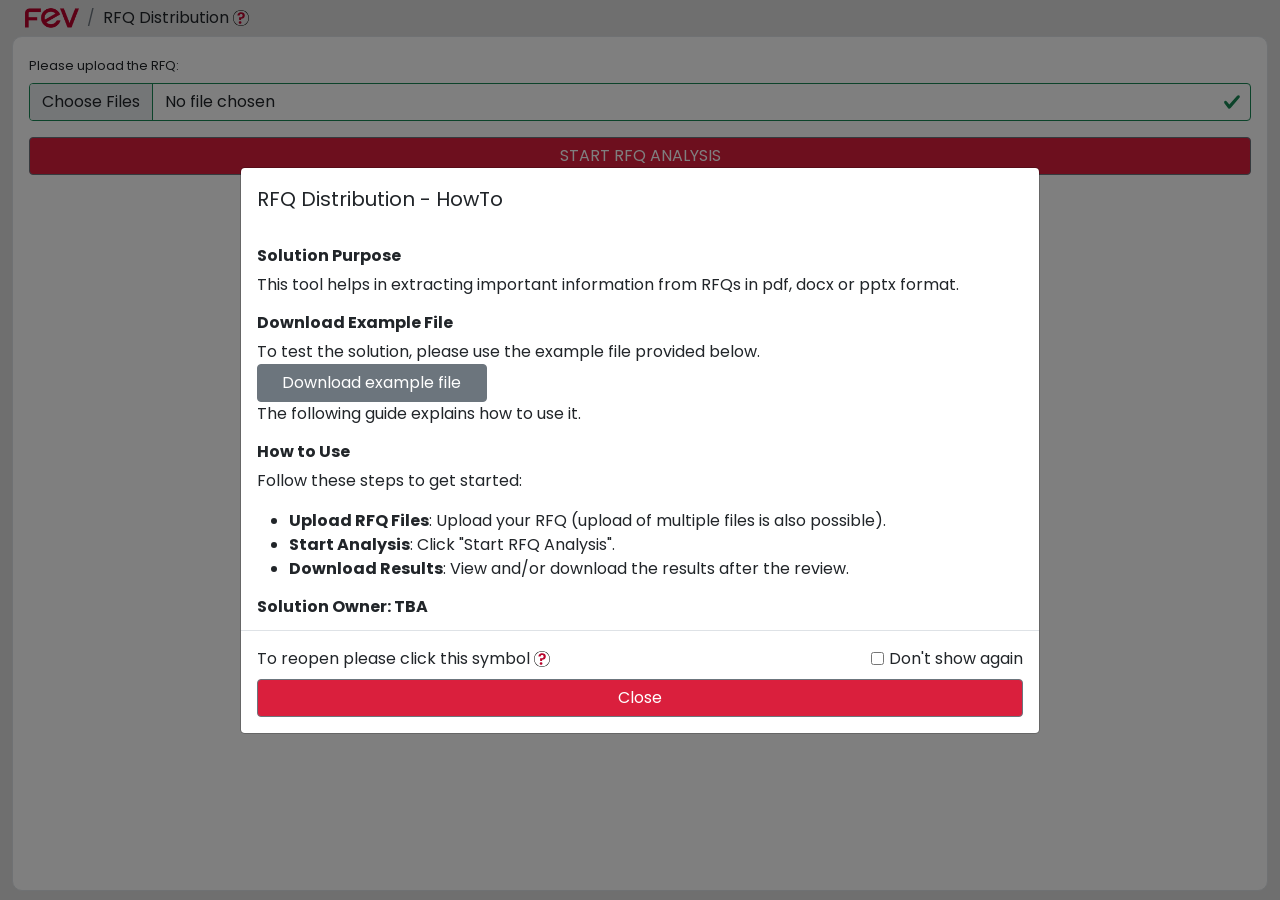
==== static/index.html @ c699dd6e "Rename RFQ HTML and update breadcrumb" ====
<!DOCTYPE html>
<html lang="en-US">
<head>
    <meta charset="UTF-8">
    <title>RFQ Distribution</title>
    <meta name="viewport" content="width=device-width, initial-scale=1">
    <link rel="icon" href="/static/img/FEVfavicon.svg" type="image/svg+xml">
    <link href="/static/css/styleSheetFEV.css" rel="stylesheet" type="text/css">
    <link href="/static/css/bootstrap.min.css" rel="stylesheet" type="text/css">
    <link href="/static/css/LandingPageStyle.css" rel="stylesheet" type="text/css">
    <link href="/static/css/fonts.css" rel="stylesheet" type="text/css">
    <script src="/static/js/libs/socket.io.min.js"></script>
    <script src="/static/js/cookieManagement.js"></script>
    <script src="/static/js/init-style.js"></script>
    <script src="/static/js/adjustHeight.js"></script>
</head>
<body style="background-color:rgba(200, 200, 200, 0.575); height: 100vh; display: flex; flex-direction: column; font-family: 'Poppins', sans-serif;">
<div class="container-fluid d-flex flex-column align-items-stretch" style="height: 100%;">
    <div id="heading" class="row" style="height: 4%; min-height: 35px; max-height: 55px;">
        <div class="col d-flex justify-content-start align-items-center" style="height: 100%; margin-left: 1%;">
            <nav aria-label="breadcrumb">
                <ol class="breadcrumb mb-0">
                    <li class="breadcrumb-item">
                        <img src="/static/img/FEVicon.svg" alt="Home" class="img-fluid" style="max-height: 24px; width: auto;">
                    </li>
                    <li class="breadcrumb-item active" style="color: rgb(33, 37, 41);" aria-current="page">RFQ Distribution
                        <span tabindex="0" class="modal-icon" data-bs-toggle="modal" data-bs-target="#helpModal">
                            <img src="/static/img/Help.svg" alt="Help" class="img-fluid" style="max-height: 16px; width: auto;">
                        </span>
                    </li>
                </ol>
            </nav>
        </div>
        <div class="col d-flex justify-content-end align-items-center" style="height: 100%; margin-right: 1%;">
        </div>
    </div>
    <div id="application" class="border" style="height: 95%; border-radius:10px; overflow: auto; border: 1px solid grey; background-color: #ffffff;">
        <div class="modal" id="loading" style="display:none;">
            <div class="d-flex justify-content-center align-items-center" style="height:100vh;"></div>
        </div>
        <div id="content-container" style="max-height: 90vh; overflow-y: auto;">
            <div class="modal-body" style="padding-bottom: 0%;">
                <form id="rfq-form" class="was-validated">
                    <div class="form-group mb-2">
                        <label for="file-input" class="form-label">Please upload the RFQ:</label>
                        <input class="form-control" type="file" id="file-input" accept=".pdf, .pptx, .docx" multiple>
                        <ul id="file-list" style="list-style-type: none; padding-left: 0; margin-top: 10px;"></ul>
                    </div>
                    <input type="hidden" name="action" value="analysis">
                    <div class="form-text mt-2" style="color: rgb(218,31,61);"></div>
                    <div class="form-group mb-2" style="padding-top: 0%;">
                        <div class="col" style="display:flex; justify-content: flex-end;">
                            <button id="btn-hl" class="btn btn-secondary" type="submit">START RFQ ANALYSIS</button>
                        </div>
                    </div>
                </form>
            </div>
        </div>
    </div>
</div>

<!-- How-To Modal -->
<div class="modal fade" id="helpModal" tabindex="-1" aria-hidden="true">
    <div class="modal-dialog modal-dialog-centered modal-lg">
        <div class="modal-content">
            <div class="modal-header" style="border-bottom: none;">
                <h5 class="modal-title">RFQ Distribution - HowTo</h5>
            </div>
            <div class="modal-body" style="max-height: 400px; overflow-y: auto;">
                <h6><b>Solution Purpose</b></h6>
                <p>This tool helps in extracting important information from RFQs in pdf, docx or pptx format.</p>
                <h6><b>Download Example File</b></h6>
                <p style="margin-bottom: 0;">To test the solution, please use the example file provided below.</p>
                <div style="display: flex; flex-direction: column; align-items: flex-start; margin-top: 0;">
                    <a href="#" onclick="downloadFile(event, '/static/example_files/RFQ Distribution Example File.docx')" class="btn btn-secondary" style="width: 30%;">
                        <i class="bi bi-download"></i> Download example file
                    </a>
                </div>
                <p style="margin-top: 0;">The following guide explains how to use it.</p>
                <h6><b>How to Use</b></h6>
                <p>Follow these steps to get started:</p>
                <ul>
                    <li><b>Upload RFQ Files</b>: Upload your RFQ (upload of multiple files is also possible).</li>
                    <li><b>Start Analysis</b>: Click "Start RFQ Analysis".</li>
                    <li><b>Download Results</b>: View and/or download the results after the review.</li>
                </ul>
                <h6><b>Solution Owner: TBA</b></h6>
            </div>
            <div class="modal-footer">
                <div style="display: flex; align-items: center;">
                    <span>To reopen please click this symbol&nbsp;</span>
                    <img src="/static/img/Help.svg" alt="Help" class="img-fluid" style="max-height: 16px; width: auto; margin-right: 5px;">
                </div>
                <div style="display: flex; align-items: center; margin-left: auto;">
                    <input type="checkbox" id="dontShowAgain" style="margin-right: 5px;" />
                    <label for="dontShowAgain">Don't show again</label>
                </div>
                <button type="button" class="btn btn-secondary" id="closehowtoModal" data-bs-dismiss="modal">Close</button>
            </div>
        </div>
    </div>
</div>

<script type="text/javascript" charset="utf8" src="/static/js/libs/bootstrap.bundle.min.js"></script>
<script src="/static/js/howtoModal.js"></script>
<script>
document.addEventListener("DOMContentLoaded", function() {
    var rfqForm = document.getElementById("rfq-form");
    var loading = document.getElementById('loading');
    var fileInput = document.getElementById('file-input');
    var fileList = document.getElementById('file-list');
    var filesArray = [];

    if (rfqForm) {
        rfqForm.addEventListener("submit", function(e) {
            e.preventDefault();

            if (filesArray.length === 0) {
                alert("Please select at least one file.");
                return;
            }

            var formData = new FormData();
            formData.append('action', 'analysis');

            for (var i = 0; i < filesArray.length; i++) {
                formData.append('files', filesArray[i]);
            }

            loading.style.display = 'block';

            var xhr = new XMLHttpRequest();
            // Send the RFQ files to the n8n workflow instead of the Flask route
            xhr.open('POST', 'https://<n8n-host>/webhook/rfq', true);

            xhr.onreadystatechange = function() {
                if (xhr.readyState === XMLHttpRequest.DONE) {
                    if (xhr.status === 200) {
                        var response = JSON.parse(xhr.responseText);
                        var resultHtml = response.result_html || response.html || response.data;
                        if (resultHtml) {
                            var tempDiv = document.createElement('div');
                            tempDiv.innerHTML = resultHtml;
                            var newContent = tempDiv.querySelector('#content-container').innerHTML;
                            var contentContainer = document.getElementById('content-container');
                            contentContainer.innerHTML = newContent;
                        }
                        if (loading) loading.style.display = 'none';
                    } else {
                        alert('An error occurred during the request.');
                        if (loading) loading.style.display = 'none';
                    }
                }
            };

            xhr.send(formData);
        });
    }

    fileInput.addEventListener('change', function() {
        var newFiles = Array.from(fileInput.files);

        newFiles.forEach(function(file) {
            if (!filesArray.some(f => f.name === file.name && f.lastModified === file.lastModified)) {
                filesArray.push(file);
            } else {
                alert('File "' + file.name + '" is already selected.');
            }
        });

        updateFileList();
        fileInput.value = '';
    });

    function updateFileList() {
        fileList.innerHTML = '';
        filesArray.forEach(function(file, index) {
            var li = document.createElement('li');
            li.style.display = 'flex';
            li.style.alignItems = 'center';
            li.style.marginBottom = '5px';

            var fileNameSpan = document.createElement('span');
            fileNameSpan.textContent = file.name;
            fileNameSpan.style.flexGrow = '1';

            var removeButton = document.createElement('button');
            removeButton.textContent = 'Remove';
            removeButton.className = 'btn btn-danger btn-sm';
            removeButton.style.marginLeft = '10px';

            removeButton.addEventListener('click', function() {
                filesArray.splice(index, 1);
                updateFileList();
            });

            li.appendChild(fileNameSpan);
            li.appendChild(removeButton);
            fileList.appendChild(li);
        });
    }
});
</script>
</body>
</html>
---- static/css/styleSheetFEV.css ----
/* color definition */
:root{
    --fevred: #B9052D; 
}


/* Loading Button */
div#loading {
    display:    none;
    position:   fixed;
    z-index:    1000;
    top:        0;
    left:       0;
    height:     100%;
    width:      100%;
    background: rgba( 255, 255, 255, .8 )
    url('../img/spinner_FEV.gif')
    50% 50%
    no-repeat;
    background-size: 100px 100px;
    }

div#loading .status-message {
    position: absolute;
    top: 60%;
    width: 100%;
    text-align: center;
    font-size: 18px;
    color: #333;
}

/* Customize the stepper circle color when active */
.bs-stepper .step.active .bs-stepper-circle {
    background-color: rgb(218,31,61); /* Active color */
    color: #fff; /* Text color */
}

#statusMessages {
    margin-top: 10px;
    color: #333;
}
.btn:active {
    box-shadow: 0 0 10px 5px rgba(0, 0, 0, 0.5); /* Adjust the shadow color and size as needed */
}
.btn-secondary{
    font-size: 100%;
    width: 100%; 
    height: 100%;
    background-color: rgba(130,130,130,1);
    color: rgba(220,220,220,1);
}
.btn-primary{
    font-size: 100%;
    width: 100%; 
    height: 100%;
    background-color: rgba(218,31,61,1);
    color: rgba(220,220,220,1);
    border-color: black;
}
.btn-primary:hover{
    background-color: rgba(236,118,137,1);
    border-color: black;
}
.btn-primary:focus{
    background-color: rgba(236,118,137,1);
    border-color: black;
}
.btn-primary:disabled{
    background-color: rgb(130,130,130);
    border-color: black;
}
.btn-grey{
    background-color: rgba(240, 240, 240, 1);
    color: rgba(60, 60, 60, 1);
    border-color: black;
    box-shadow: 0.7vh 0.7vh 0.7vh rgb(0 0 0 / 50%);
    border-width: 0.3vh;
    border-radius: 0.5vh;
}
.btn-grey:hover{
    background-color: rgba(220, 220, 220, 1);
    border-color: black;
}
.btn-grey:focus{
    background-color: rgba(210, 210, 210, 1);
    box-shadow: 0.7vh 0.7vh 0.7vh rgb(0 0 0 / 50%);
    border-color: black;
}
.btn-grey:disabled{
    background-color: rgb(210,210,210);
    border-color: black;
}
.btn-icon{
    height: 55%;
    width: 100%; 
    display: flex; 
    align-items: center;
    justify-content: center;
}

#download_button_reviewed{
    background-color: rgba(218,31,61,1);
    border-color: black;
}

#download_button_reviewed:hover{
    background-color: rgb(236,118,137);
}

#closehowtoModal{
    background-color: rgb(218,31,61);
}

#closehowtoModal:hover{
    background-color: rgb(236,118,137);
}

#btn-hl{
    background-color: rgb(218,31,61);
}
#btn-hl:hover{
    background-color: rgb(236,118,137);
}

.nav-link{
    color: rgba(255,255,255,1) !important;
}

#login_batch{
    color: white;
    text-decoration: none;
}

.table{
    font-size:1.2rem
}

.tr{
    font-size:1.2rem
}
.td{
    font-size:1.2rem
}

.form-label{
    font-size: 0.8rem;
    margin-bottom: .2rem;
}

.tooltip-inner {
    background-color: #f8f9fa;  /* Light background for the tooltip */
    color: #343a40;  /* Dark text for readability */
    font-size: 14px;  /* Adjust font size */
    padding: 10px;  /* Add padding for a better appearance */
    border-radius: 8px;  /* Rounded corners */
    border: 1px solid #343a40;  /* Optional border */
}

.tooltip-arrow {
    border-top-color: #f8f9fa;  /* Match the arrow color with the tooltip background */
}

/* Adjust the modal backdrop opacity */
.modal-backdrop.show {
    opacity: 0.4;
}

/* Customize the modal dialog */
.custom-modal-dialog {
    max-width: 80%;
}

/* Customize the modal content */
.custom-modal-content {
    background-color: #fefefe;
    border: 1px solid #888;
    padding: 20px;
    position: relative;
}

/* Style the close button */
.custom-close {
    color: #aaa;
    position: absolute;
    top: 10px;
    right: 20px;
    font-size: 28px;
    font-weight: bold;
    cursor: pointer;
    background: none;
    border: none;
    outline: none; /* Remove focus outline */
}

.custom-close:hover,
.custom-close:focus,
.custom-close:active {
    color: black;
    text-decoration: none;
    cursor: pointer;
    background-color: transparent; /* Remove blue background on hover */
    outline: none; /* Remove blue outline */
    box-shadow: none; /* Remove any box-shadow */
}

/* Remove blue background on focus and active states for the close button */
.btn-close.custom-close:focus,
.btn-close.custom-close:active {
    box-shadow: none;
    outline: none;
    background-color: transparent;
}
---- static/css/LandingPageStyle.css ----
.custom-row {
    position: relative;
    top: -5%;
    height: 45%;
    }

    .overlap-container {
        position: relative;
        top: -5%;
        height: 40%;
        width: 70%; 
        margin: 0 auto;
        /* display: flex; */
        justify-content: center;
        align-items: center;
    }

    .button-round-generic {
        background-color: rgb(185, 5, 45);
        width: auto;
        height: 100%;
        aspect-ratio: 1;
        display: flex;
        align-items: center;
        justify-content: center;
        border-radius: 100%;
        background-position: center;
        background-repeat: no-repeat;
    }

    
    .button-square-generic {
        background-color: rgb(185, 5, 45);
        width: auto;
        height: 100%;
        aspect-ratio: 1;
        display: flex;
        align-items: center;
        justify-content: center;
        border-radius: 10%;
        background-position: center;
        background-repeat: no-repeat;
    }


    .grid-container {
        display: grid;
        grid-template-columns: repeat(3, 1fr);
        gap: 10px;
        justify-items: center;
        text-align: center;
    }

    .grid-item {
        display: grid;
        grid-template-columns: 1fr; /* Single column layout */
        grid-template-rows: 1.5fr 0.5fr 1fr; /* Button gets 2fr, headline and text get 1fr each */
        gap: 2px; /* Space between elements */
        justify-items: center; /* Center items horizontally */
        text-align: center; /* Center text */
    }
---- static/css/fonts.css ----
@font-face {
    font-family: 'Poppins';
    src: url('../font/poppins/Poppins-Regular.ttf') format('truetype');
    font-weight: normal;
    font-style: normal;
}
@font-face {
    font-family: 'Poppins';
    src: url('../font/poppins/Poppins-Bold.ttf') format('truetype');
    font-weight: bold;
    font-style: normal;
}
@font-face {
    font-family: 'Poppins';
    src: url('../font/poppins/Poppins-Italic.ttf') format('truetype');
    font-weight: normal;
    font-style: italic;
}
@font-face {
    font-family: 'Poppins';
    src: url('../font/poppins/Poppins-BoldItalic.ttf') format('truetype');
    font-weight: bold;
    font-style: italic;
}
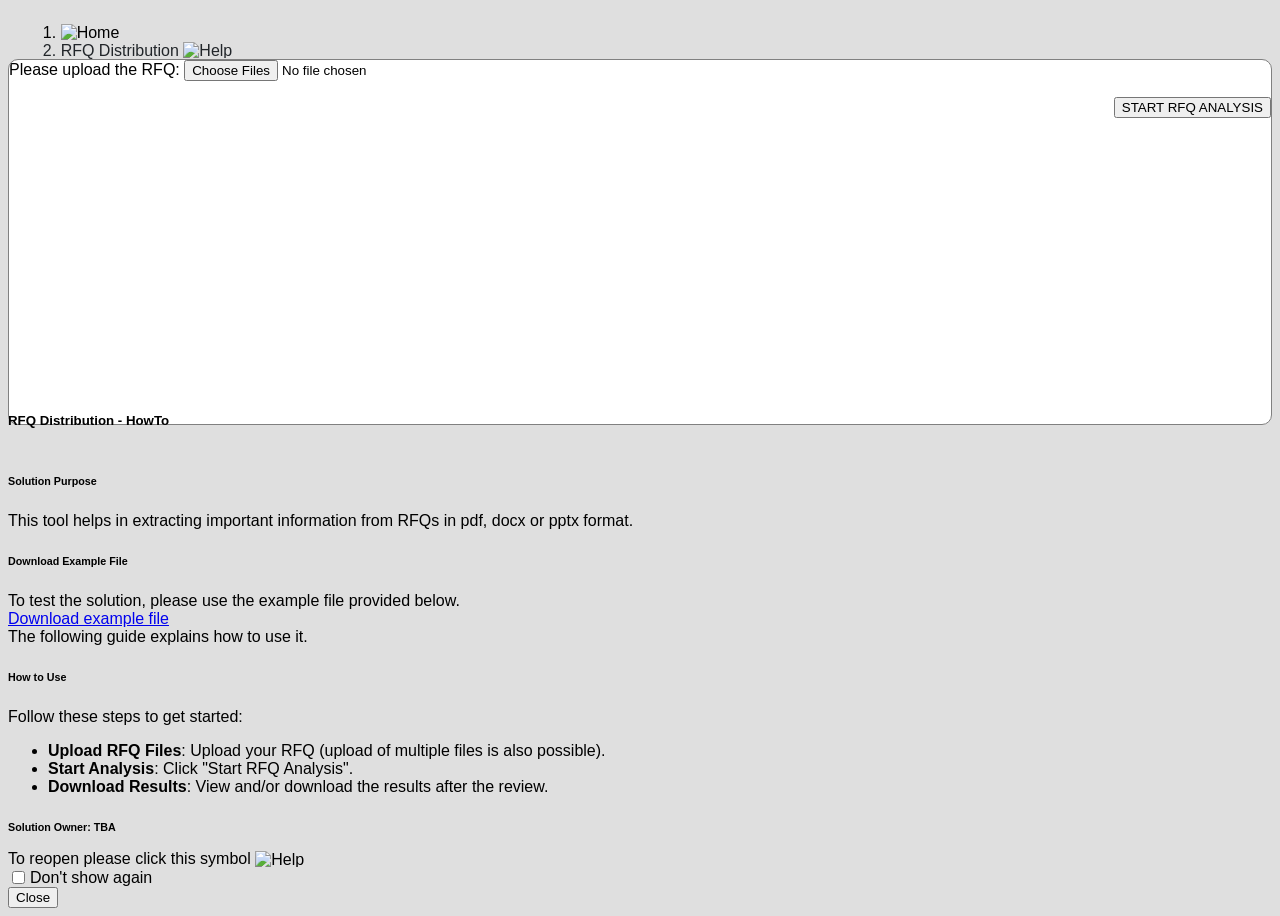
==== commit adc5cc97: "fix asset paths for github pages" ====
--- a/static/index.html
+++ b/static/index.html
@@ -4,15 +4,15 @@
     <meta charset="UTF-8">
     <title>RFQ Distribution</title>
     <meta name="viewport" content="width=device-width, initial-scale=1">
-    <link rel="icon" href="/static/img/FEVfavicon.svg" type="image/svg+xml">
-    <link href="/static/css/styleSheetFEV.css" rel="stylesheet" type="text/css">
-    <link href="/static/css/bootstrap.min.css" rel="stylesheet" type="text/css">
-    <link href="/static/css/LandingPageStyle.css" rel="stylesheet" type="text/css">
-    <link href="/static/css/fonts.css" rel="stylesheet" type="text/css">
-    <script src="/static/js/libs/socket.io.min.js"></script>
-    <script src="/static/js/cookieManagement.js"></script>
-    <script src="/static/js/init-style.js"></script>
-    <script src="/static/js/adjustHeight.js"></script>
+    <link rel="icon" href="static/img/FEVfavicon.svg" type="image/svg+xml">
+    <link href="static/css/styleSheetFEV.css" rel="stylesheet" type="text/css">
+    <link href="static/css/bootstrap.min.css" rel="stylesheet" type="text/css">
+    <link href="static/css/LandingPageStyle.css" rel="stylesheet" type="text/css">
+    <link href="static/css/fonts.css" rel="stylesheet" type="text/css">
+    <script src="static/js/libs/socket.io.min.js"></script>
+    <script src="static/js/cookieManagement.js"></script>
+    <script src="static/js/init-style.js"></script>
+    <script src="static/js/adjustHeight.js"></script>
 </head>
 <body style="background-color:rgba(200, 200, 200, 0.575); height: 100vh; display: flex; flex-direction: column; font-family: 'Poppins', sans-serif;">
 <div class="container-fluid d-flex flex-column align-items-stretch" style="height: 100%;">
@@ -21,11 +21,11 @@
             <nav aria-label="breadcrumb">
                 <ol class="breadcrumb mb-0">
                     <li class="breadcrumb-item">
-                        <img src="/static/img/FEVicon.svg" alt="Home" class="img-fluid" style="max-height: 24px; width: auto;">
+                        <img src="static/img/FEVicon.svg" alt="Home" class="img-fluid" style="max-height: 24px; width: auto;">
                     </li>
                     <li class="breadcrumb-item active" style="color: rgb(33, 37, 41);" aria-current="page">RFQ Distribution
                         <span tabindex="0" class="modal-icon" data-bs-toggle="modal" data-bs-target="#helpModal">
-                            <img src="/static/img/Help.svg" alt="Help" class="img-fluid" style="max-height: 16px; width: auto;">
+                            <img src="static/img/Help.svg" alt="Help" class="img-fluid" style="max-height: 16px; width: auto;">
                         </span>
                     </li>
                 </ol>
@@ -72,7 +72,7 @@
                 <h6><b>Download Example File</b></h6>
                 <p style="margin-bottom: 0;">To test the solution, please use the example file provided below.</p>
                 <div style="display: flex; flex-direction: column; align-items: flex-start; margin-top: 0;">
-                    <a href="#" onclick="downloadFile(event, '/static/example_files/RFQ Distribution Example File.docx')" class="btn btn-secondary" style="width: 30%;">
+                    <a href="#" onclick="downloadFile(event, 'static/example_files/RFQ Distribution Example File.docx')" class="btn btn-secondary" style="width: 30%;">
                         <i class="bi bi-download"></i> Download example file
                     </a>
                 </div>
@@ -89,7 +89,7 @@
             <div class="modal-footer">
                 <div style="display: flex; align-items: center;">
                     <span>To reopen please click this symbol&nbsp;</span>
-                    <img src="/static/img/Help.svg" alt="Help" class="img-fluid" style="max-height: 16px; width: auto; margin-right: 5px;">
+                    <img src="static/img/Help.svg" alt="Help" class="img-fluid" style="max-height: 16px; width: auto; margin-right: 5px;">
                 </div>
                 <div style="display: flex; align-items: center; margin-left: auto;">
                     <input type="checkbox" id="dontShowAgain" style="margin-right: 5px;" />
@@ -101,8 +101,8 @@
     </div>
 </div>
 
-<script type="text/javascript" charset="utf8" src="/static/js/libs/bootstrap.bundle.min.js"></script>
-<script src="/static/js/howtoModal.js"></script>
+<script type="text/javascript" charset="utf8" src="static/js/libs/bootstrap.bundle.min.js"></script>
+<script src="static/js/howtoModal.js"></script>
 <script>
 document.addEventListener("DOMContentLoaded", function() {
     var rfqForm = document.getElementById("rfq-form");
